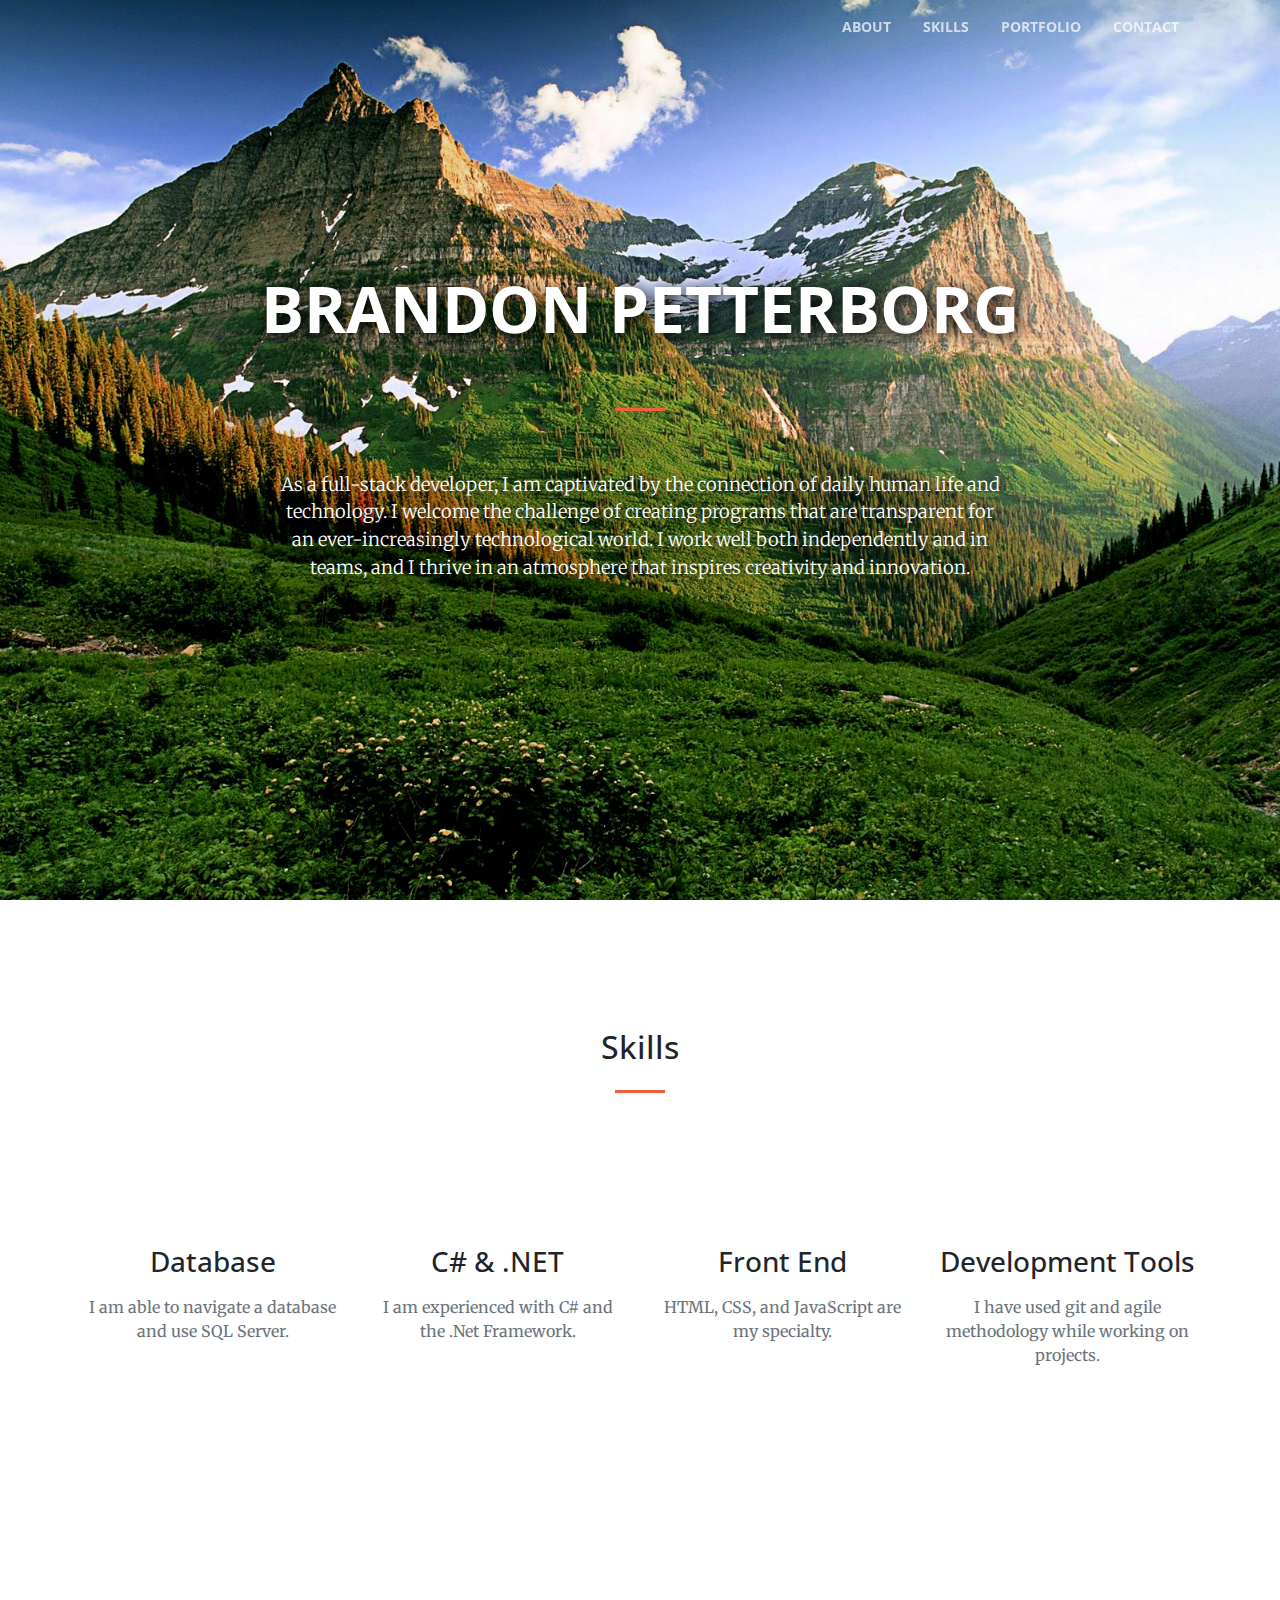
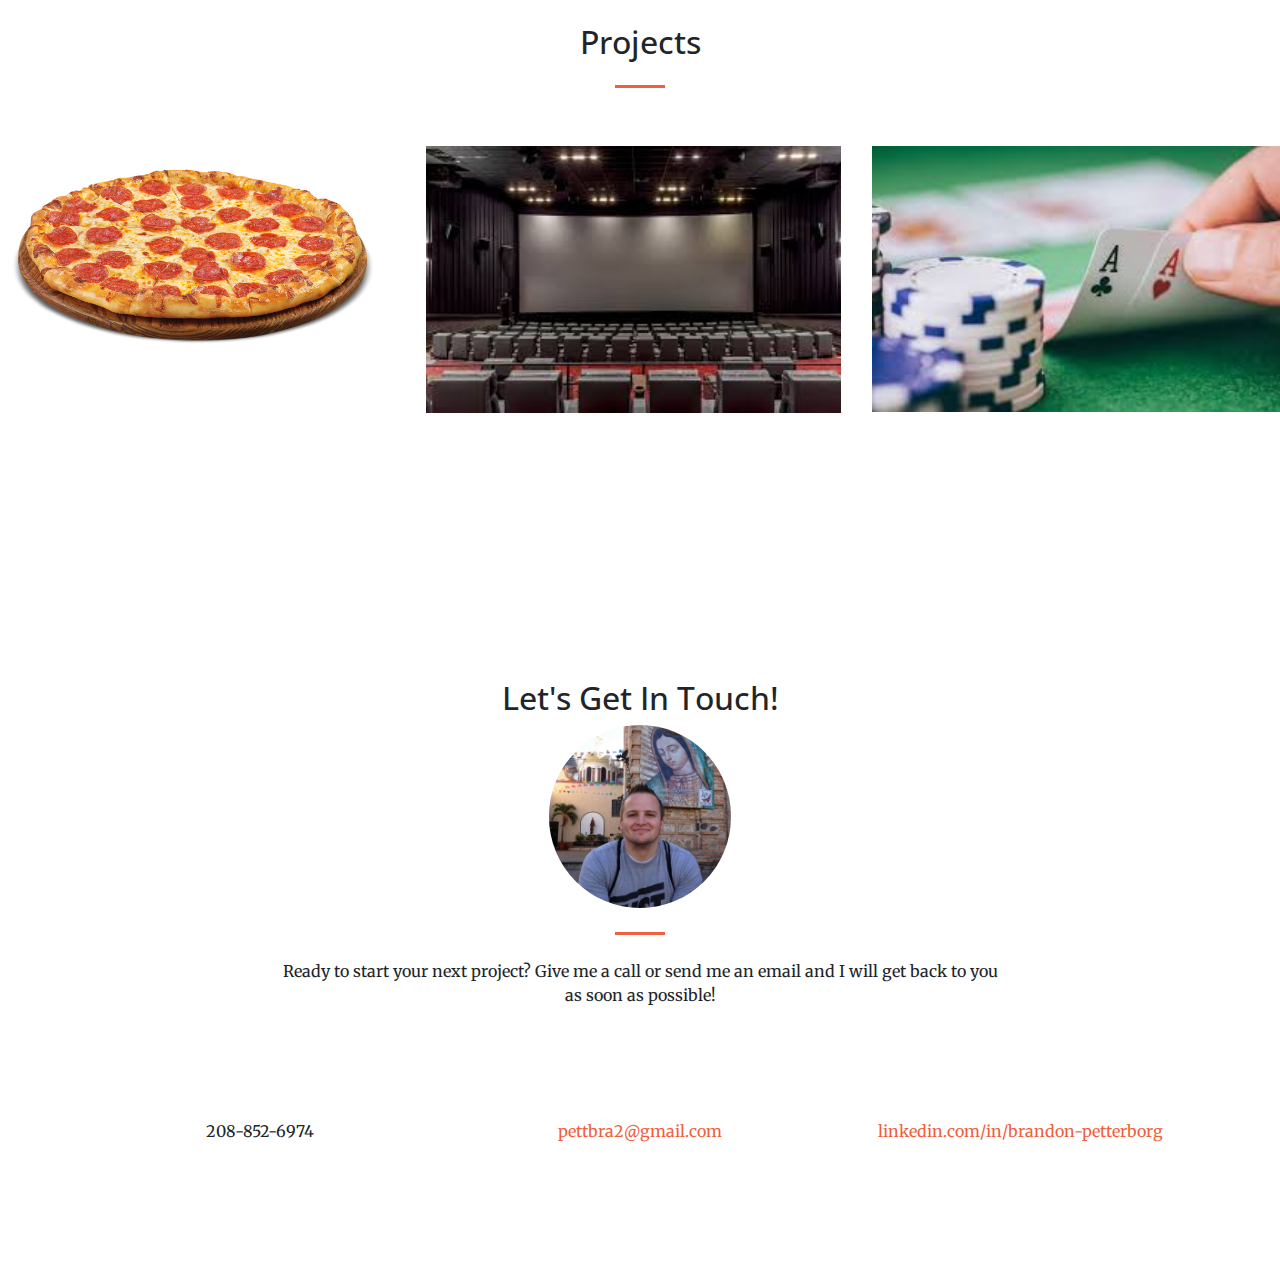
==== index.html @ ed8a52a4 "align portfolio" ====
<!DOCTYPE html>
<html lang="en">

  <head>

    <meta charset="utf-8">
    <meta name="viewport" content="width=device-width, initial-scale=1, shrink-to-fit=no">
    <meta name="description" content="">
    <meta name="author" content="">

    <title>Brandon Petterborg</title>

    <!-- Bootstrap core CSS -->
    <link href="vendor/bootstrap/css/bootstrap.css" rel="stylesheet">

    <!-- Custom fonts for this template -->
    <link href="vendor/font-awesome/css/font-awesome.min.css" rel="stylesheet" type="text/css">
    <link href='https://fonts.googleapis.com/css?family=Open+Sans:300italic,400italic,600italic,700italic,800italic,400,300,600,700,800' rel='stylesheet' type='text/css'>
    <link href='https://fonts.googleapis.com/css?family=Merriweather:400,300,300italic,400italic,700,700italic,900,900italic' rel='stylesheet' type='text/css'>

    <!-- Plugin CSS -->
    <link href="vendor/magnific-popup/magnific-popup.css" rel="stylesheet">

    <!-- Custom styles for this template -->
    <link href="css/github.io.css" rel="stylesheet">

  </head>

  <body id="page-top">

    <!-- Navigation -->
    <nav class="navbar navbar-expand-lg navbar-light fixed-top" id="mainNav">
      <div class="container">
        <a class="navbar-brand js-scroll-trigger" href="#page-top"></a>
        <button class="navbar-toggler navbar-toggler-right" type="button" data-toggle="collapse" data-target="#navbarResponsive" aria-controls="navbarResponsive" aria-expanded="false" aria-label="Toggle navigation">
          <span class="navbar-toggler-icon"></span>
        </button>
        <div class="collapse navbar-collapse" id="navbarResponsive">
          <ul class="navbar-nav ml-auto">
            <li class="nav-item">
              <a class="nav-link js-scroll-trigger" href="#about">About</a>
            </li>
            <li class="nav-item">
              <a class="nav-link js-scroll-trigger" href="#services">Skills</a>
            </li>
            <li class="nav-item">
              <a class="nav-link js-scroll-trigger" href="#portfolio">Portfolio</a>
            </li>
            <li class="nav-item">
              <a class="nav-link js-scroll-trigger" href="#contact">Contact</a>
            </li>
          </ul>
        </div>
      </div>
    </nav>

    <header class="masthead text-center text-white d-flex">
      <div class="container my-auto">
        <div class="row">
          <div class="col-lg-10 mx-auto">
            <h1 class="text-uppercase" id="intro">
              <strong>Brandon Petterborg</strong>
            </h1>
            <hr>
          </div>
           <div class="col-lg-8 mx-auto" id="intro">
            <p class="text-white mb-5">
				As a full-stack developer, I am captivated by the connection of daily human life and technology. 
				I welcome the challenge of creating programs that are transparent for an ever-increasingly technological world. 
				I work well both independently and in teams, and I thrive in an atmosphere that inspires creativity and innovation. 
			</p>
          </div>
        </div>
      </div>
    </header>

    <section id="services">
      <div class="container">
        <div class="row">
          <div class="col-lg-12 text-center">
            <h2 class="section-heading">Skills</h2>
            <hr class="my-4">
          </div>
        </div>
      </div>
      <div class="container">
        <div class="row">
          <div class="col-lg-3 col-md-6 text-center">
            <div class="service-box mt-5 mx-auto">
              <i class="fa fa-4x fa-database text-primary mb-3 sr-icons"></i>
              <h3 class="mb-3">Database</h3>
              <p class="text-muted mb-0">I am able to navigate a database and use SQL Server. </p>
            </div>
          </div>
          <div class="col-lg-3 col-md-6 text-center">
            <div class="service-box mt-5 mx-auto">
              <i class="fa fa-4x fa-code text-primary mb-3 sr-icons"></i>
              <h3 class="mb-3">C# & .NET</h3>
              <p class="text-muted mb-0">I am experienced with C# and the .Net Framework.</p>
            </div>
          </div>
		   <div class="col-lg-3 col-md-6 text-center">
            <div class="service-box mt-5 mx-auto">
              <i class="fa fa-4x fa-desktop text-primary mb-3 sr-icons"></i>
              <h3 class="mb-3">Front End</h3>
              <p class="text-muted mb-0">HTML, CSS, and JavaScript are my specialty.</p>
            </div>
          </div>
          <div class="col-lg-3 col-md-6 text-center">
            <div class="service-box mt-5 mx-auto">
              <i class="fa fa-4x fa-code-fork text-primary mb-3 sr-icons"></i>
              <h3 class="mb-3">Development Tools</h3>
              <p class="text-muted mb-0">I have used git and agile methodology while working on projects.</p>
            </div>
          </div>
         </div>
      </div>
    </section>

   <section id="portfolio">
		        <div class="row">
          <div class="col-lg-12 text-center">
            <h2 class="section-heading">Projects</h2>
            <hr class="my-4"></br>
          </div>
			<div class="portfolio">
				<div class="row">
					<div class="column">
						<a href="./pizza_menu.html" target="blank">
						<img src="./img/pizza.png" width="100%">
						</a>
					</div>
					<div class="column">
						<a href="./cinema.html" target="blank">
						<img src="./img/theatre.jpg" width="97.3%">
						</a>
					</div>
					<div class="column">
						<a href="https://github.com/brandonpetterborg/The-Academy-Projects/tree/master/C%23/TwentyOne" target="blank">
						<img src="./img/poker.jpg" width="100%">
						</a>
					</div>
				</div>
			</div>
			
		
	</section>
			

    

    <section id="contact">
      <div class="container">
        <div class="row">
          <div class="col-lg-8 mx-auto text-center">
            <h2 class="section-heading">Let's Get In Touch!</h2>
			<img class="img-fluid" id="me" src="img/me.jpg" alt="">
            <hr class="my-4">
            <p class="mb-5">Ready to start your next project? Give me a call or send me an email and I will get back to you as soon as possible!</p>
          </div>
        </div>
        <div class="row">
          <div class="col-lg-4 ml-auto text-center">
            <i class="fa fa-phone fa-3x mb-3 sr-contact"></i>
            <p>208-852-6974</p>
          </div>
          <div class="col-lg-4 mr-auto text-center">
            <i class="fa fa-envelope-o fa-3x mb-3 sr-contact"></i>
            <p>
              <a href="mailto:your-email@your-domain.com">pettbra2@gmail.com</a>
            </p>
          </div>
		   <div class="col-lg-4 mr-auto text-center">
            <i class="fa fa-linkedin fa-3x mb-3 sr-contact"></i>
            <p>
              <a href="www.linkedin.com/in/brandon-petterborg">linkedin.com/in/brandon-petterborg</a>
            </p>
          </div>
        </div>
      </div>
    </section>

    <!-- Bootstrap core JavaScript -->
    <script src="vendor/jquery/jquery.min.js"></script>
    <script src="vendor/bootstrap/js/bootstrap.bundle.min.js"></script>

    <!-- Plugin JavaScript -->
    <script src="vendor/jquery-easing/jquery.easing.min.js"></script>
    <script src="vendor/scrollreveal/scrollreveal.min.js"></script>
    <script src="vendor/magnific-popup/jquery.magnific-popup.min.js"></script>

    <!-- Custom scripts for this template -->
    <script src="js/creative.min.js"></script>

  </body>

</html>
---- css/github.io.css ----
body,
html {
  width: 100%;
  height: 100%;
}

body {
  font-family: 'Merriweather', 'Helvetica Neue', Arial, sans-serif;
}

hr {
  max-width: 50px;
  border-width: 3px;
  border-color: #F05F40;
}

hr.light {
  border-color: #fff;
}

a {
  color: #F05F40;
  -webkit-transition: all 0.2s;
  -moz-transition: all 0.2s;
  transition: all 0.2s;
}

a:hover {
  color: #f05f40;
}

h1,
h2,
h3,
h4,
h5,
h6 {
  font-family: 'Open Sans', 'Helvetica Neue', Arial, sans-serif;
}

h3,
h3 {
	text: bold;
}

.bg-primary {
  background-color: #F05F40 !important;
}

.bg-dark {
  background-color: #212529 !important;
}

.text-faded {
  color: rgba(255, 255, 255, 0.7);
}

section {
  padding: 8rem 0;
}

.section-heading {
  margin-top: 0;
}

::-moz-selection {
  color: #fff;
  background: #212529;
  text-shadow: none;
}

::selection {
  color: #fff;
  background: #212529;
  text-shadow: none;
}

img::selection {
  color: #fff;
  background: transparent;
}

img::-moz-selection {
  color: #fff;
  background: transparent;
}

#mainNav {
  border-bottom: 1px solid rgba(33, 37, 41, 0.1);
  background-color: #fff;
  font-family: 'Open Sans', 'Helvetica Neue', Arial, sans-serif;
  -webkit-transition: all 0.2s;
  -moz-transition: all 0.2s;
  transition: all 0.2s;
}

#mainNav .navbar-brand {
  font-weight: 700;
  text-transform: uppercase;
  color: #F05F40;
  font-family: 'Open Sans', 'Helvetica Neue', Arial, sans-serif;
}

#mainNav .navbar-brand:focus, #mainNav .navbar-brand:hover {
  color: #f05f40;
}

#mainNav .navbar-nav > li.nav-item > a.nav-link,
#mainNav .navbar-nav > li.nav-item > a.nav-link:focus {
  font-size: .9rem;
  font-weight: 700;
  text-transform: uppercase;
  color: #212529;
}

#mainNav .navbar-nav > li.nav-item > a.nav-link:hover,
#mainNav .navbar-nav > li.nav-item > a.nav-link:focus:hover {
  color: #F05F40;
}

#mainNav .navbar-nav > li.nav-item > a.nav-link.active,
#mainNav .navbar-nav > li.nav-item > a.nav-link:focus.active {
  color: #F05F40 !important;
  background-color: transparent;
}

#mainNav .navbar-nav > li.nav-item > a.nav-link.active:hover,
#mainNav .navbar-nav > li.nav-item > a.nav-link:focus.active:hover {
  background-color: transparent;
}

@media (min-width: 992px) {
  #mainNav {
    border-color: transparent;
    background-color: transparent;
  }
  #mainNav .navbar-brand {
    color: rgba(255, 255, 255, 0.7);
  }
  #mainNav .navbar-brand:focus, #mainNav .navbar-brand:hover {
    color: #fff;
  }
  #mainNav .navbar-nav > li.nav-item > a.nav-link {
    padding: 0.5rem 1rem;
  }
  #mainNav .navbar-nav > li.nav-item > a.nav-link,
  #mainNav .navbar-nav > li.nav-item > a.nav-link:focus {
    color: rgba(255, 255, 255, 0.7);
  }
  #mainNav .navbar-nav > li.nav-item > a.nav-link:hover,
  #mainNav .navbar-nav > li.nav-item > a.nav-link:focus:hover {
    color: #fff;
  }
  #mainNav.navbar-shrink {
    border-bottom: 1px solid rgba(33, 37, 41, 0.1);
    background-color: #fff;
  }
  #mainNav.navbar-shrink .navbar-brand {
    color: #F05F40;
  }
  #mainNav.navbar-shrink .navbar-brand:focus, #mainNav.navbar-shrink .navbar-brand:hover {
    color: #f05f40;
  }
  #mainNav.navbar-shrink .navbar-nav > li.nav-item > a.nav-link,
  #mainNav.navbar-shrink .navbar-nav > li.nav-item > a.nav-link:focus {
    color: #212529;
  }
  #mainNav.navbar-shrink .navbar-nav > li.nav-item > a.nav-link:hover,
  #mainNav.navbar-shrink .navbar-nav > li.nav-item > a.nav-link:focus:hover {
    color: #F05F40;
  }
}

header.masthead {
  padding-top: 10rem;
  padding-bottom: calc(10rem - 56px);
  background-image: url("../img/lake.jpg");
  background-position: center center;
  -webkit-background-size: cover;
  -moz-background-size: cover;
  -o-background-size: cover;
  background-size: cover;
}

header.masthead hr {
  margin-top: 60px;
  margin-bottom: 60px;
}

header.masthead h1 {
  font-size: 2rem;
}

header.masthead p {
  font-weight: 300;
}

@media (min-width: 768px) {
  header.masthead p {
    font-size: 1.15rem;
  }
}

@media (min-width: 992px) {
  header.masthead {
    height: 100vh;
    min-height: 650px;
    padding-top: 0;
    padding-bottom: 0;
  }
  header.masthead h1 {
    font-size: 3rem;
  }
}

@media (min-width: 1200px) {
  header.masthead h1 {
    font-size: 4rem;
  }
}

.service-box {
  max-width: 400px;
}



.text-primary {
  color: #F05F40 !important;
}

.btn {
  font-weight: 700;
  text-transform: uppercase;
  border: none;
  border-radius: 300px;
  font-family: 'Open Sans', 'Helvetica Neue', Arial, sans-serif;
}

.btn-xl {
  padding: 1rem 2rem;
}

.btn-primary {
  background-color: #F05F40;
  border-color: #F05F40;
}

.btn-primary:hover, .btn-primary:focus, .btn-primary:active {
  color: #fff;
  background-color: #ee4b28 !important;
}

.btn-primary:active, .btn-primary:focus {
  box-shadow: 0 0 0 0.2rem rgba(240, 95, 64, 0.5) !important;
}

#me {
	border-radius: 50%;
	width: 25%;
	height: auto;
}
#intro  {
	text-shadow:3px 3px 15px black;
}


.column {
	width: 33.3%;
	float: right;
	padding: 10px;
	
}

.row::after {
	content:"";
	clear: both;
	display: table;
	
	
}
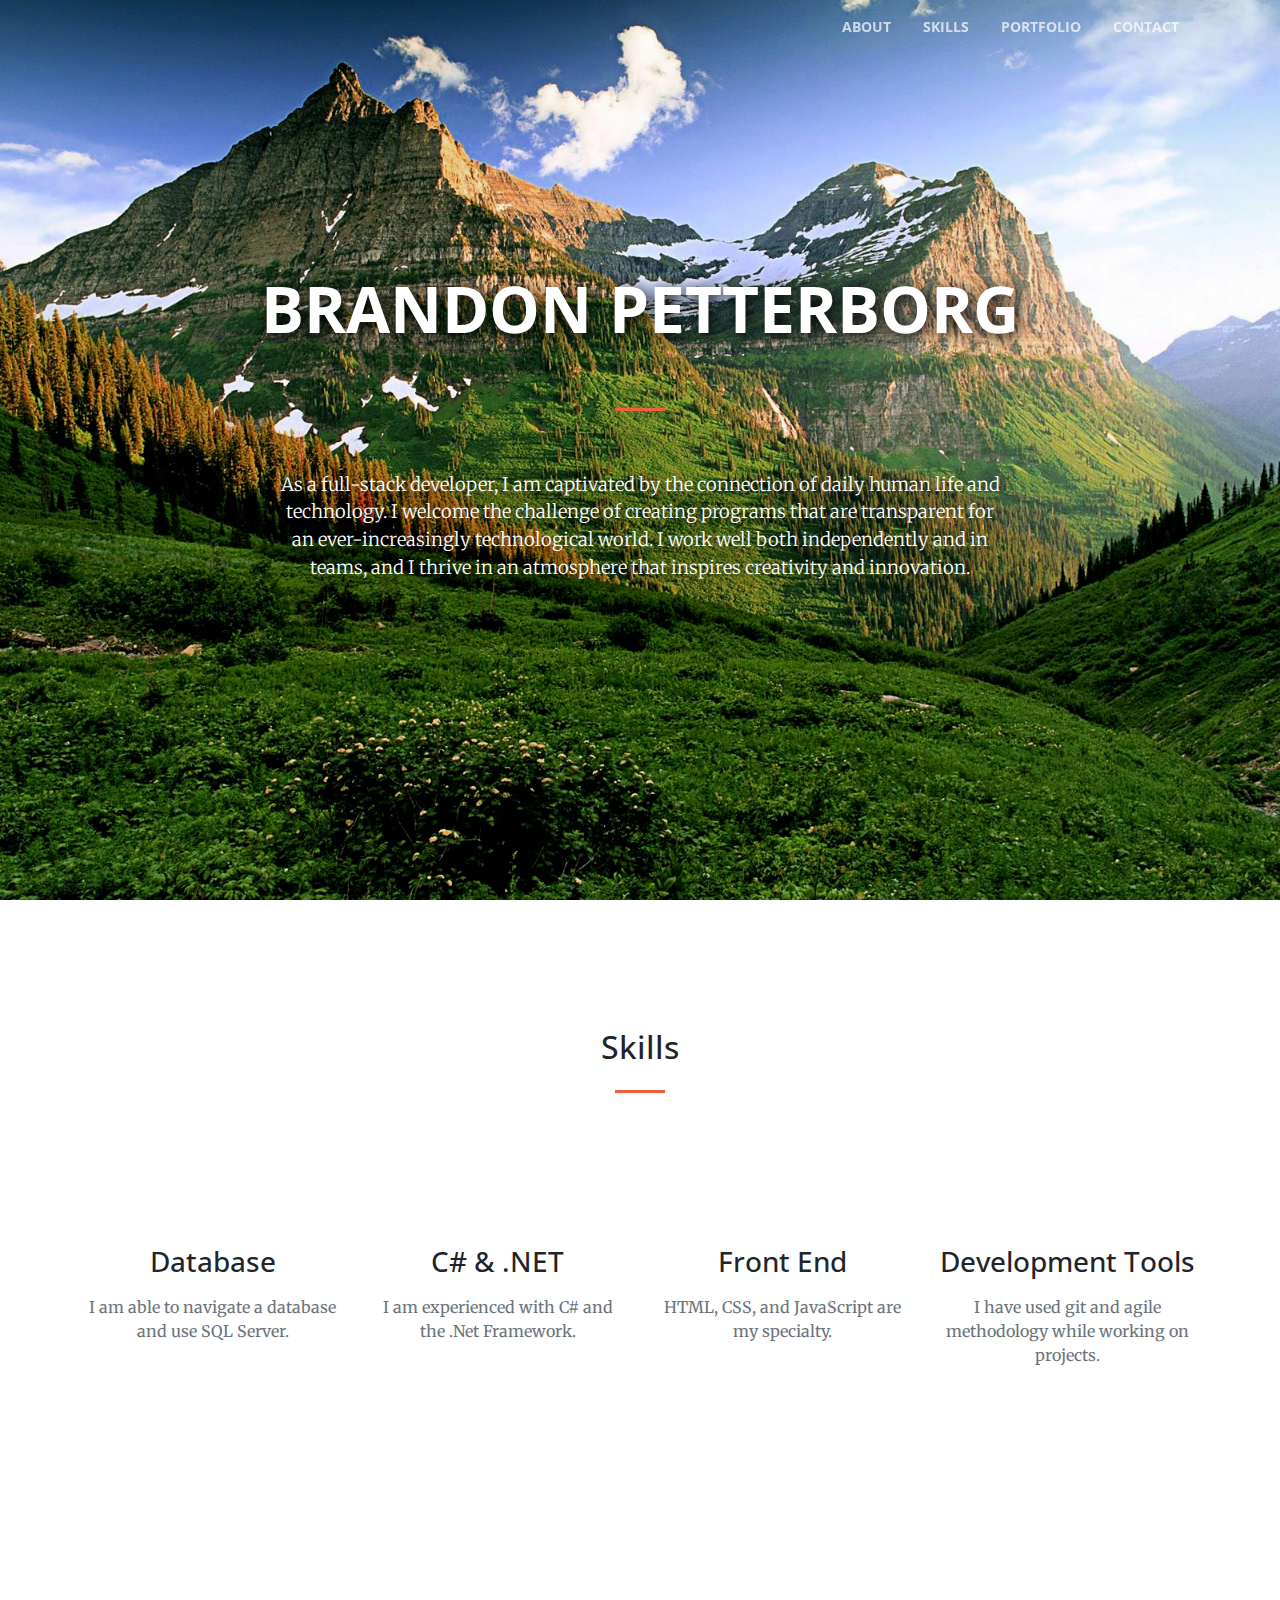
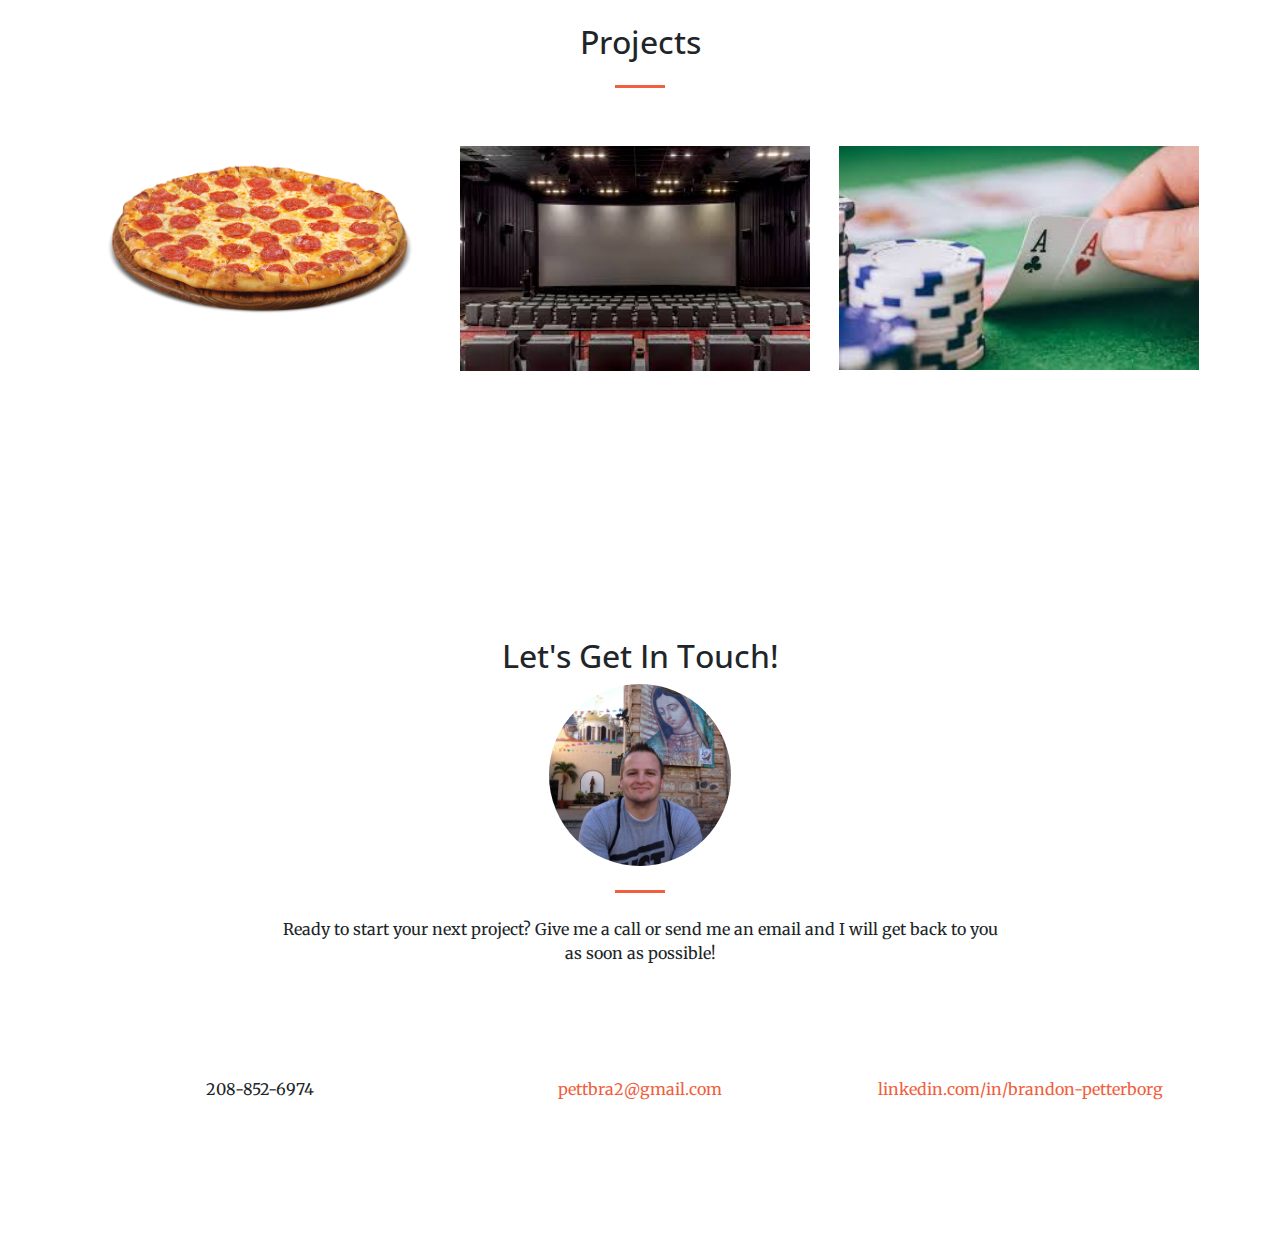
==== commit 9cdb9165: "portfollio update" ====
--- a/index.html
+++ b/index.html
@@ -119,29 +119,32 @@
 
    <section id="portfolio">
 		        <div class="row">
-          <div class="col-lg-12 text-center">
-            <h2 class="section-heading">Projects</h2>
-            <hr class="my-4"></br>
-          </div>
-			<div class="portfolio">
-				<div class="row">
-					<div class="column">
-						<a href="./pizza_menu.html" target="blank">
-						<img src="./img/pizza.png" width="100%">
-						</a>
-					</div>
-					<div class="column">
-						<a href="./cinema.html" target="blank">
-						<img src="./img/theatre.jpg" width="97.3%">
-						</a>
-					</div>
-					<div class="column">
-						<a href="https://github.com/brandonpetterborg/The-Academy-Projects/tree/master/C%23/TwentyOne" target="blank">
-						<img src="./img/poker.jpg" width="100%">
-						</a>
-					</div>
+				  <div class="col-lg-12 text-center">
+					<h2 class="section-heading">Projects</h2>
+					<hr class="my-4"></br>
+				  </div>
+				  </div>
+				  
+					<div class="container">
+						<div class="row">
+						<div class="column">
+							<a href="./pizza_menu.html" target="blank">
+							<img src="./img/pizza.png" width="100%">
+							</a>
+						</div>
+						<div class="column">
+							<a href="./cinema.html" target="blank">
+							<img src="./img/theatre.jpg" width="97.3%">
+							</a>
+						</div>
+						<div class="column">
+							<a href="https://github.com/brandonpetterborg/The-Academy-Projects/tree/master/C%23/TwentyOne" target="blank">
+							<img src="./img/poker.jpg" width="100%">
+							</a>
+						</div>
+						</div>
 				</div>
-			</div>
+			
 			
 		
 	</section>
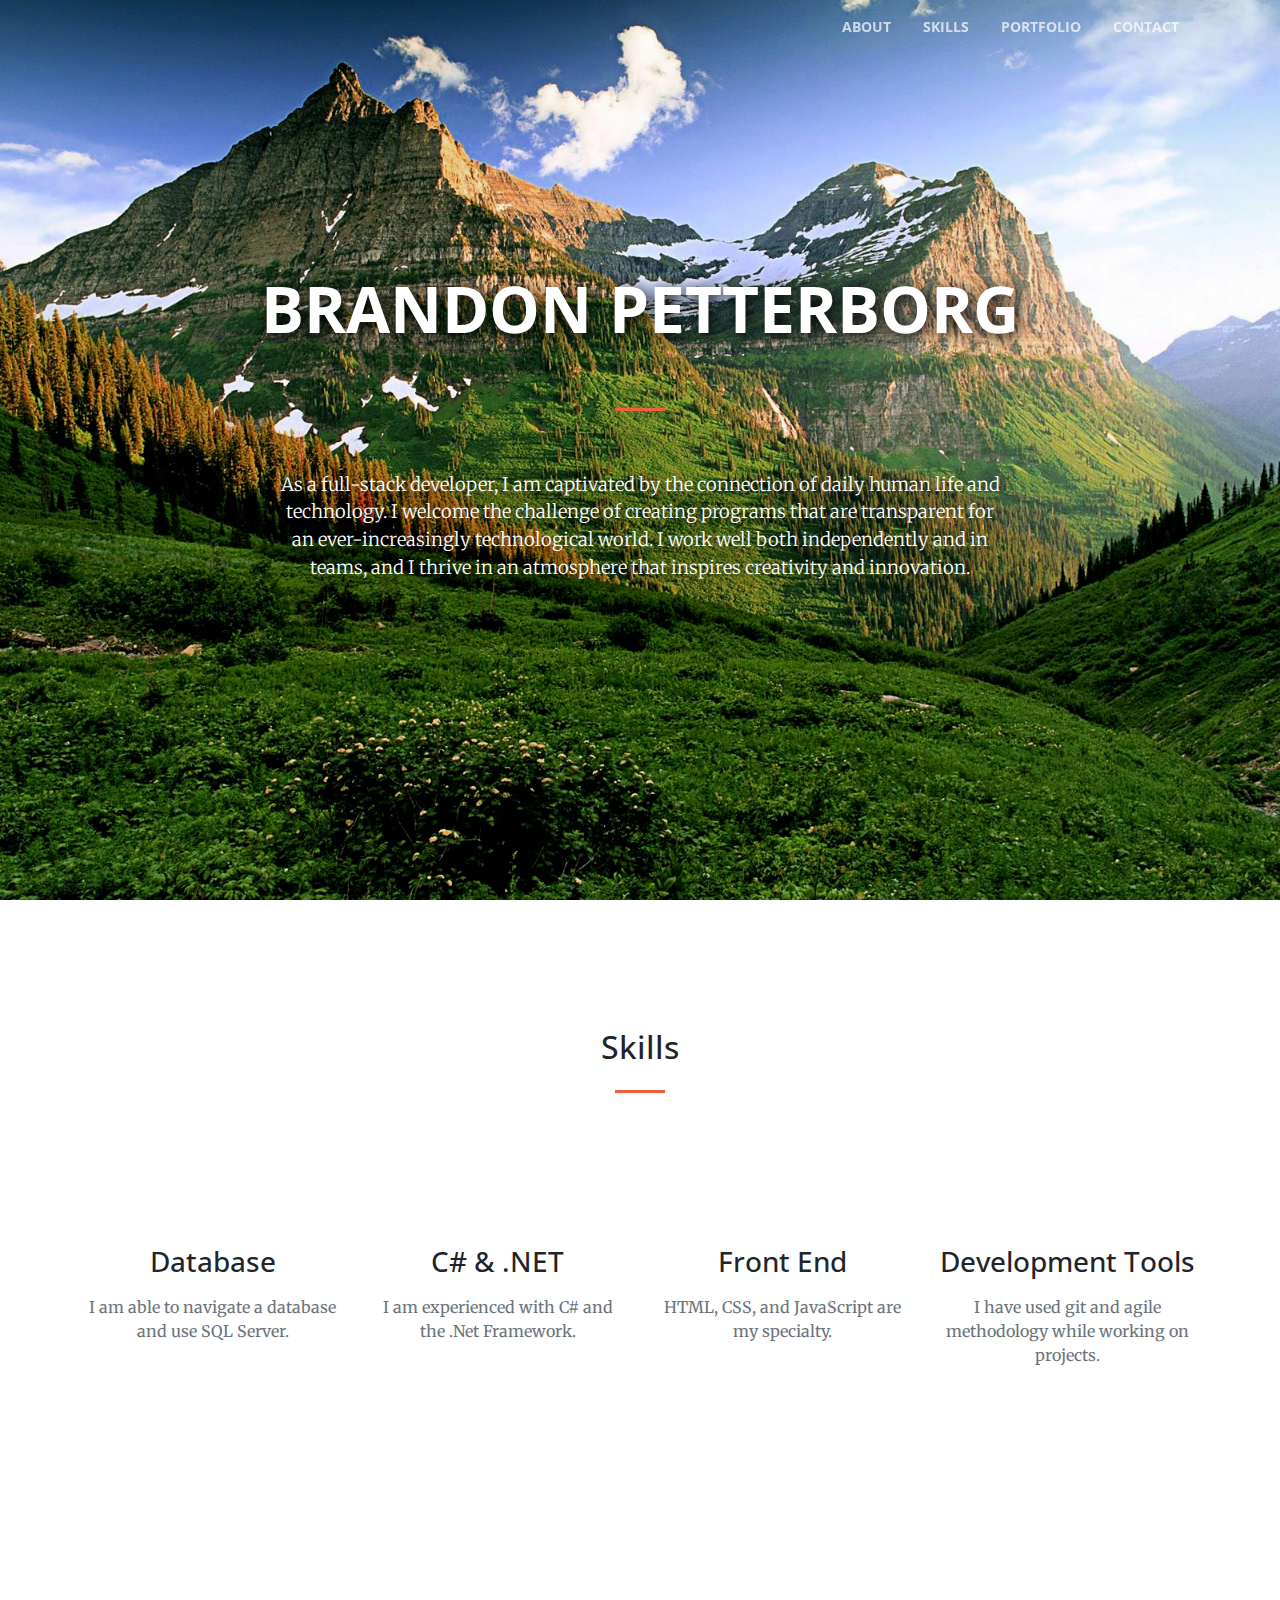
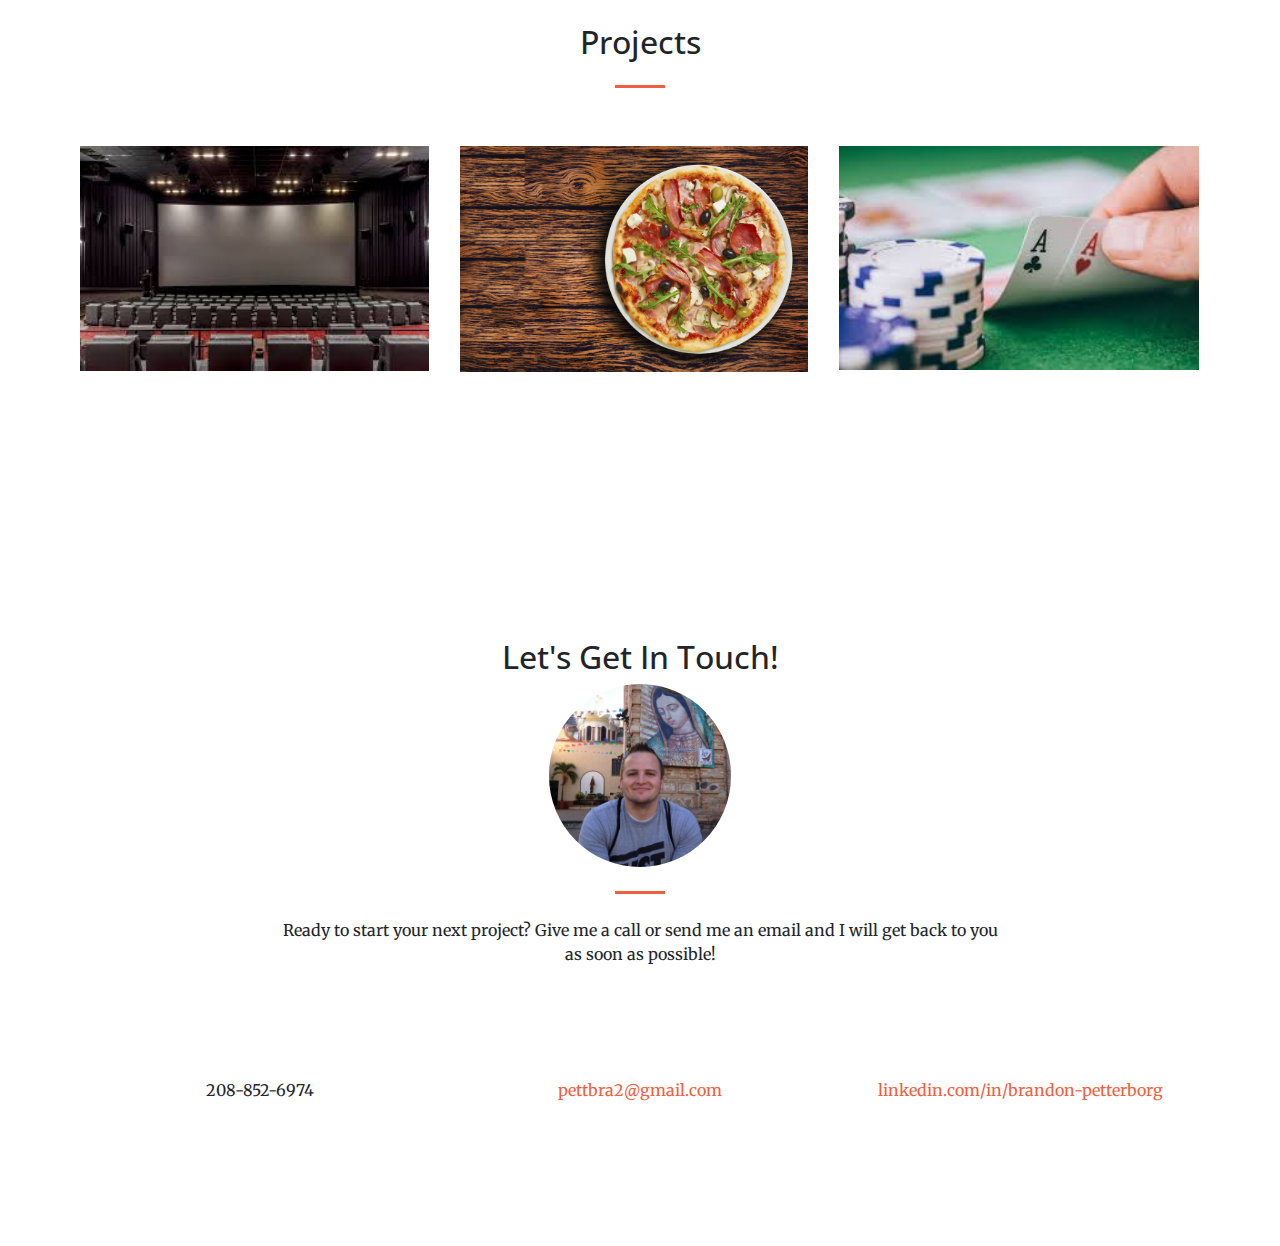
==== commit 8e4da281: "pic update" ====
--- a/index.html
+++ b/index.html
@@ -127,16 +127,17 @@
 				  
 					<div class="container">
 						<div class="row">
+							<div class="column">
+							<a href="./cinema.html" target="blank">
+							<img src="./img/theatre.jpg" width="97%">
+							</a>
+						</div>
 						<div class="column">
 							<a href="./pizza_menu.html" target="blank">
-							<img src="./img/pizza.png" width="100%">
+							<img src="./img/pizza.jpg" width="97%">
 							</a>
 						</div>
-						<div class="column">
-							<a href="./cinema.html" target="blank">
-							<img src="./img/theatre.jpg" width="97.3%">
-							</a>
-						</div>
+					
 						<div class="column">
 							<a href="https://github.com/brandonpetterborg/The-Academy-Projects/tree/master/C%23/TwentyOne" target="blank">
 							<img src="./img/poker.jpg" width="100%">
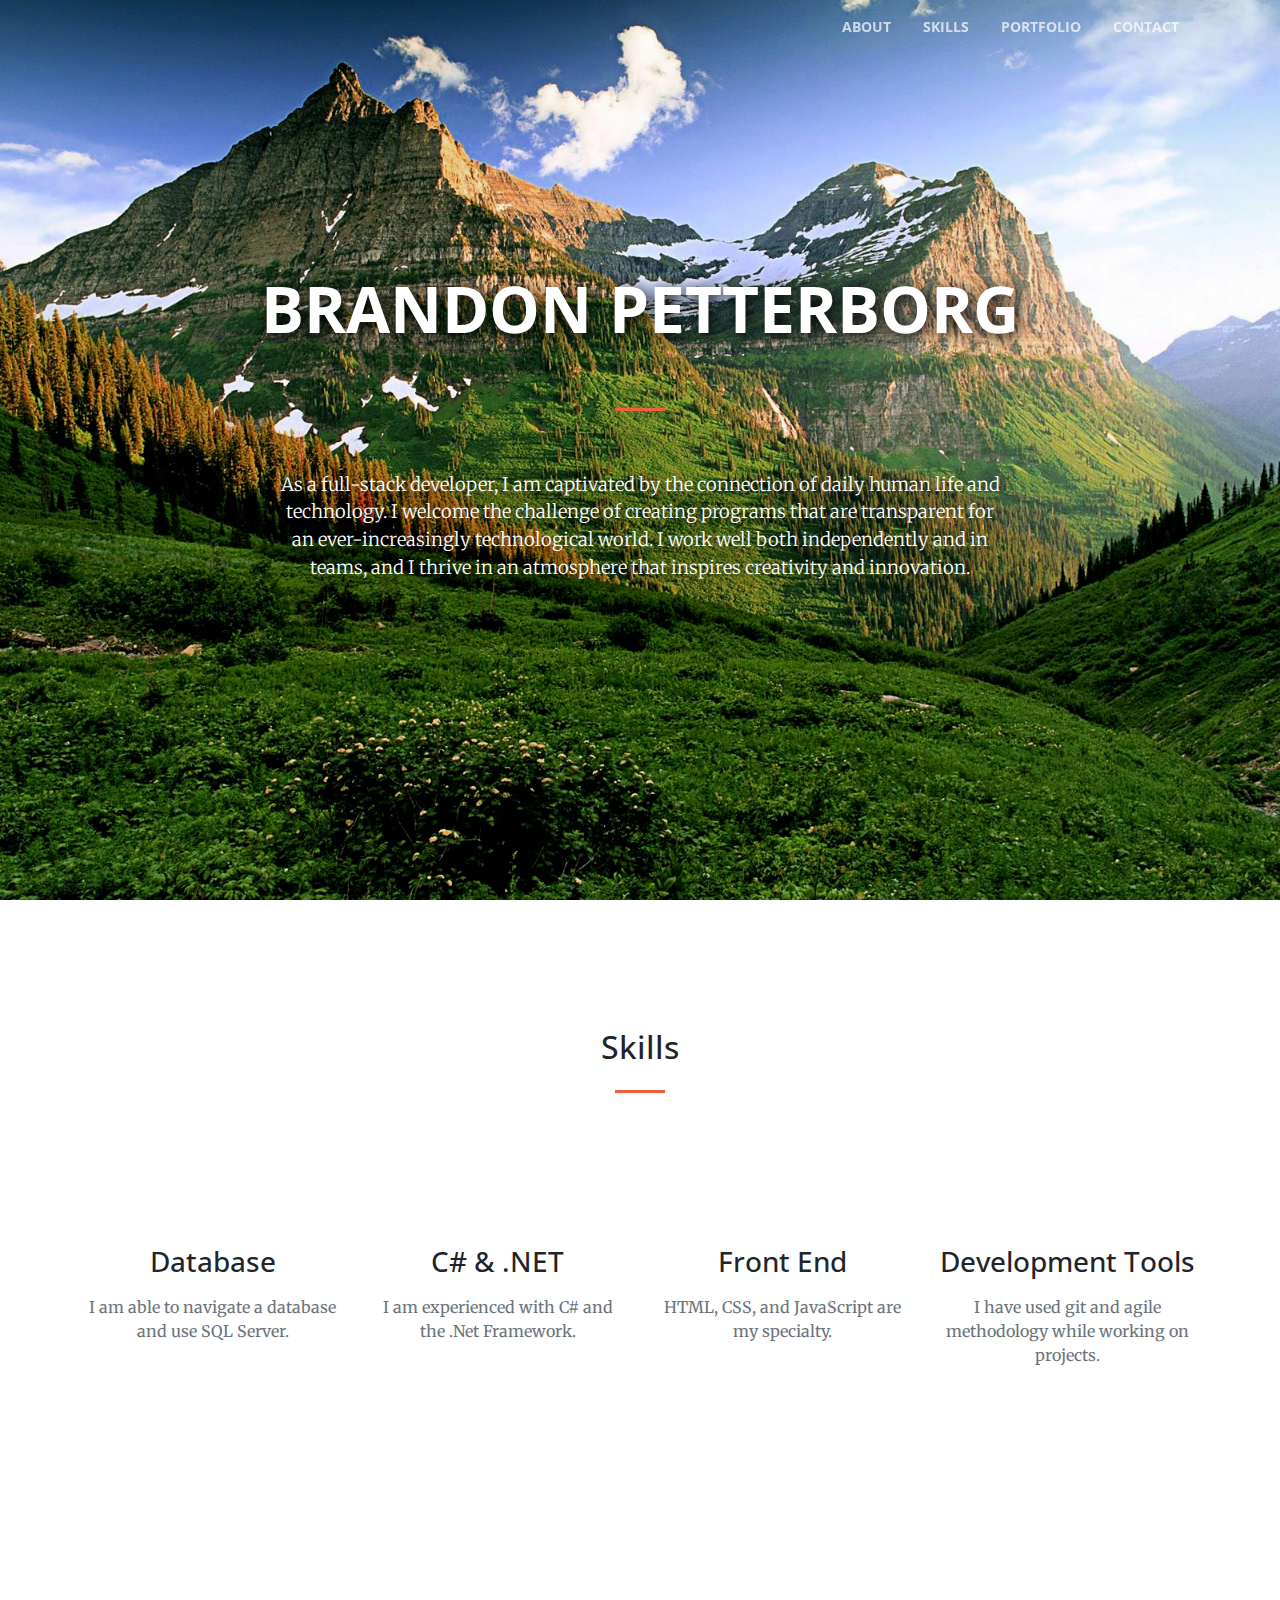
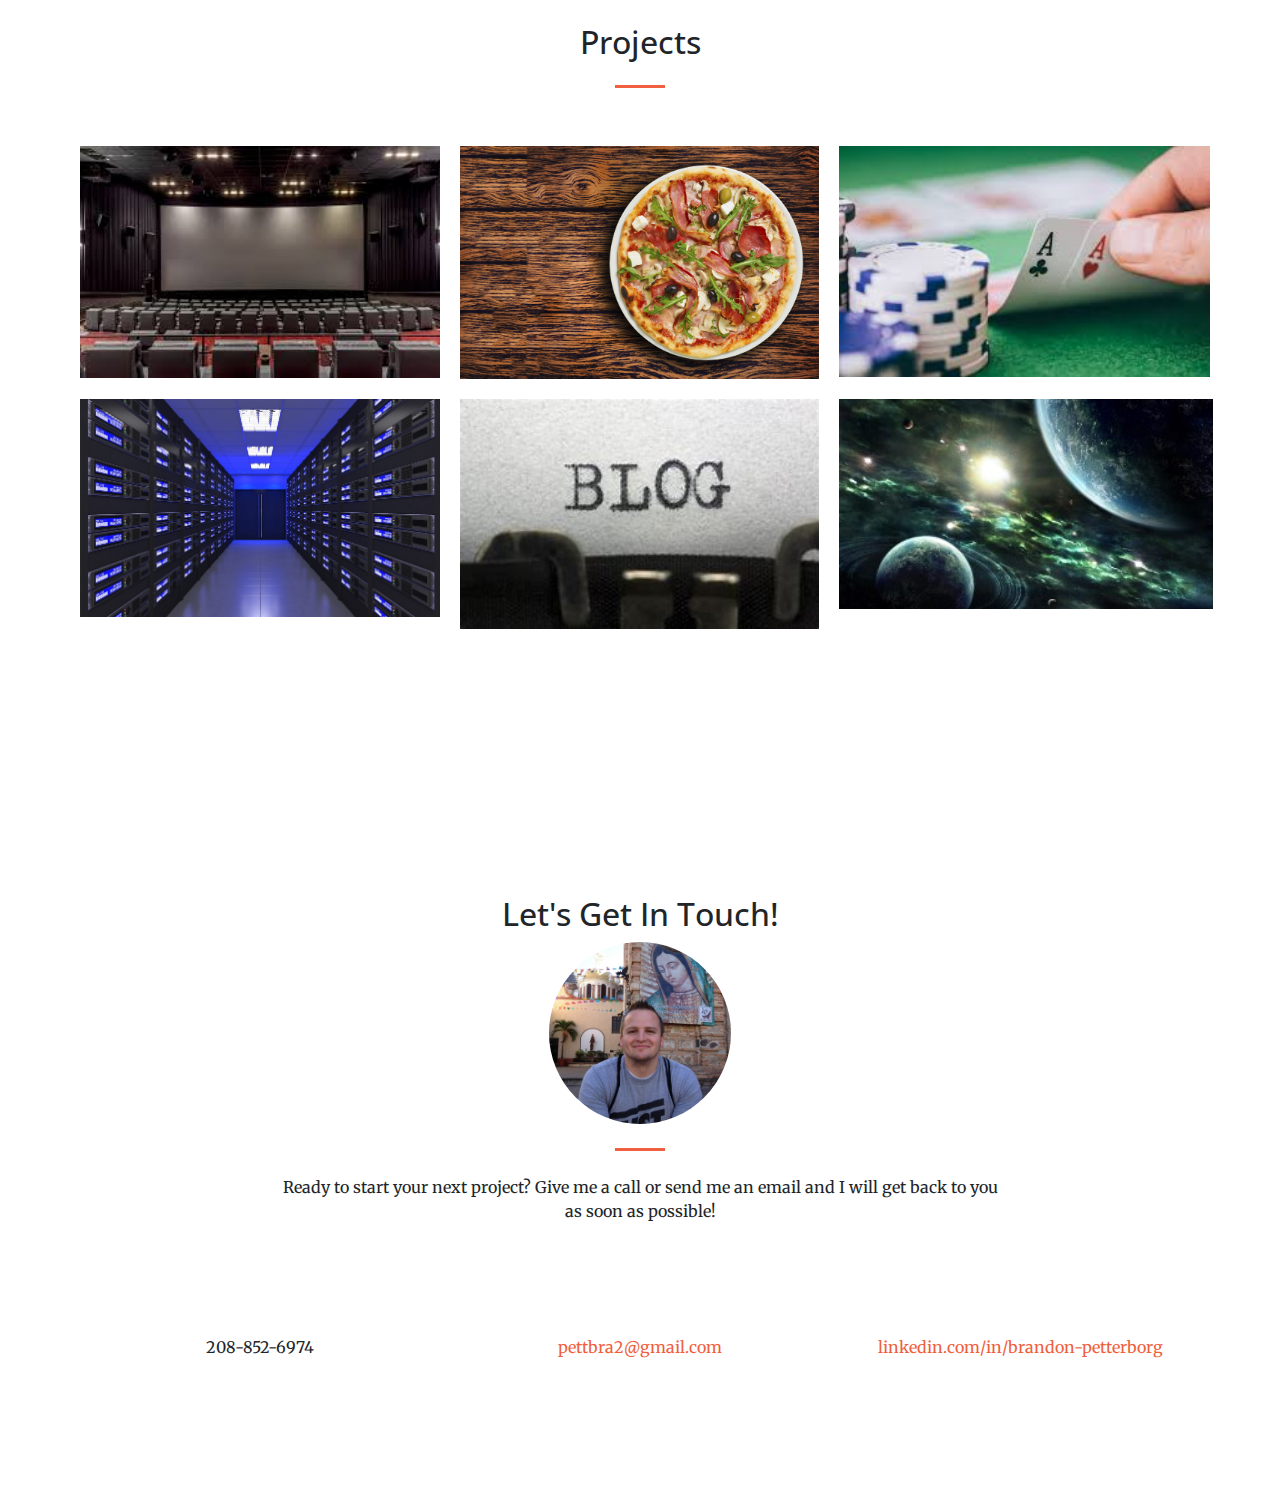
==== commit c600eebb: "added projects" ====
--- a/index.html
+++ b/index.html
@@ -129,20 +129,37 @@
 						<div class="row">
 							<div class="column">
 							<a href="./cinema.html" target="blank">
-							<img src="./img/theatre.jpg" width="97%">
+							<img src="./img/theatre.jpg" width="100%">
 							</a>
 						</div>
 						<div class="column">
 							<a href="./pizza_menu.html" target="blank">
-							<img src="./img/pizza.jpg" width="97%">
+							<img src="./img/pizza.jpg" width="100%">
 							</a>
 						</div>
 					
 						<div class="column">
 							<a href="https://github.com/brandonpetterborg/The-Academy-Projects/tree/master/C%23/TwentyOne" target="blank">
-							<img src="./img/poker.jpg" width="100%">
-							</a>
-						</div>
+							<img src="./img/poker.jpg" width="103%">
+							</a>
+						</div>
+						
+						<div class="column">
+							<a href="https://github.com/brandonpetterborg/The-Academy-Projects/blob/master/SQL/bookstore.sql" target="blank">
+							<img src="./img/server.jpg" width="100%">
+							</a>
+						</div>
+						<div class="column">
+							<a href="./space_station.html" target="blank">
+							<img src="./img/blog.jpg" width="100%">
+							</a>
+						</div>
+						<div class="column">
+							<a href="./space_station.html" target="blank">
+							<img src="./img/space_station.jpg" width="104%">
+							</a>
+						</div>
+						
 						</div>
 				</div>
 			
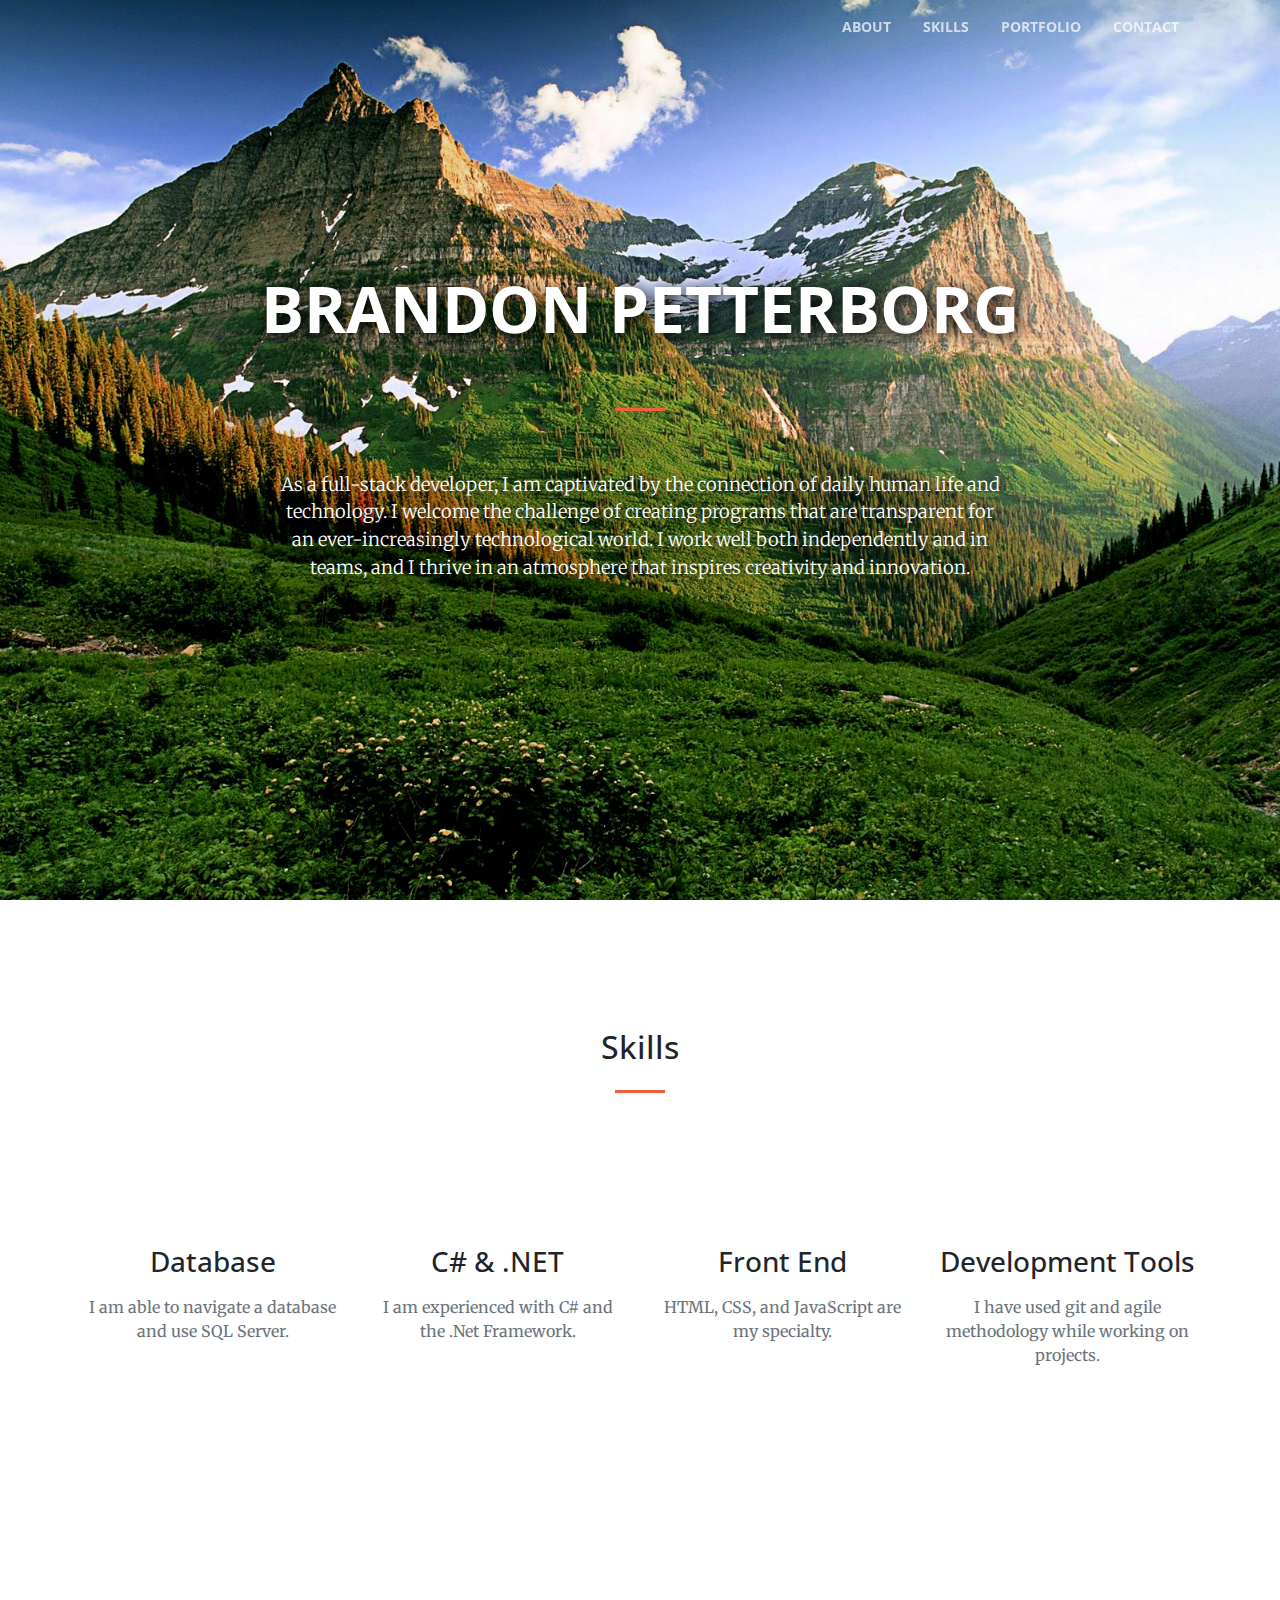
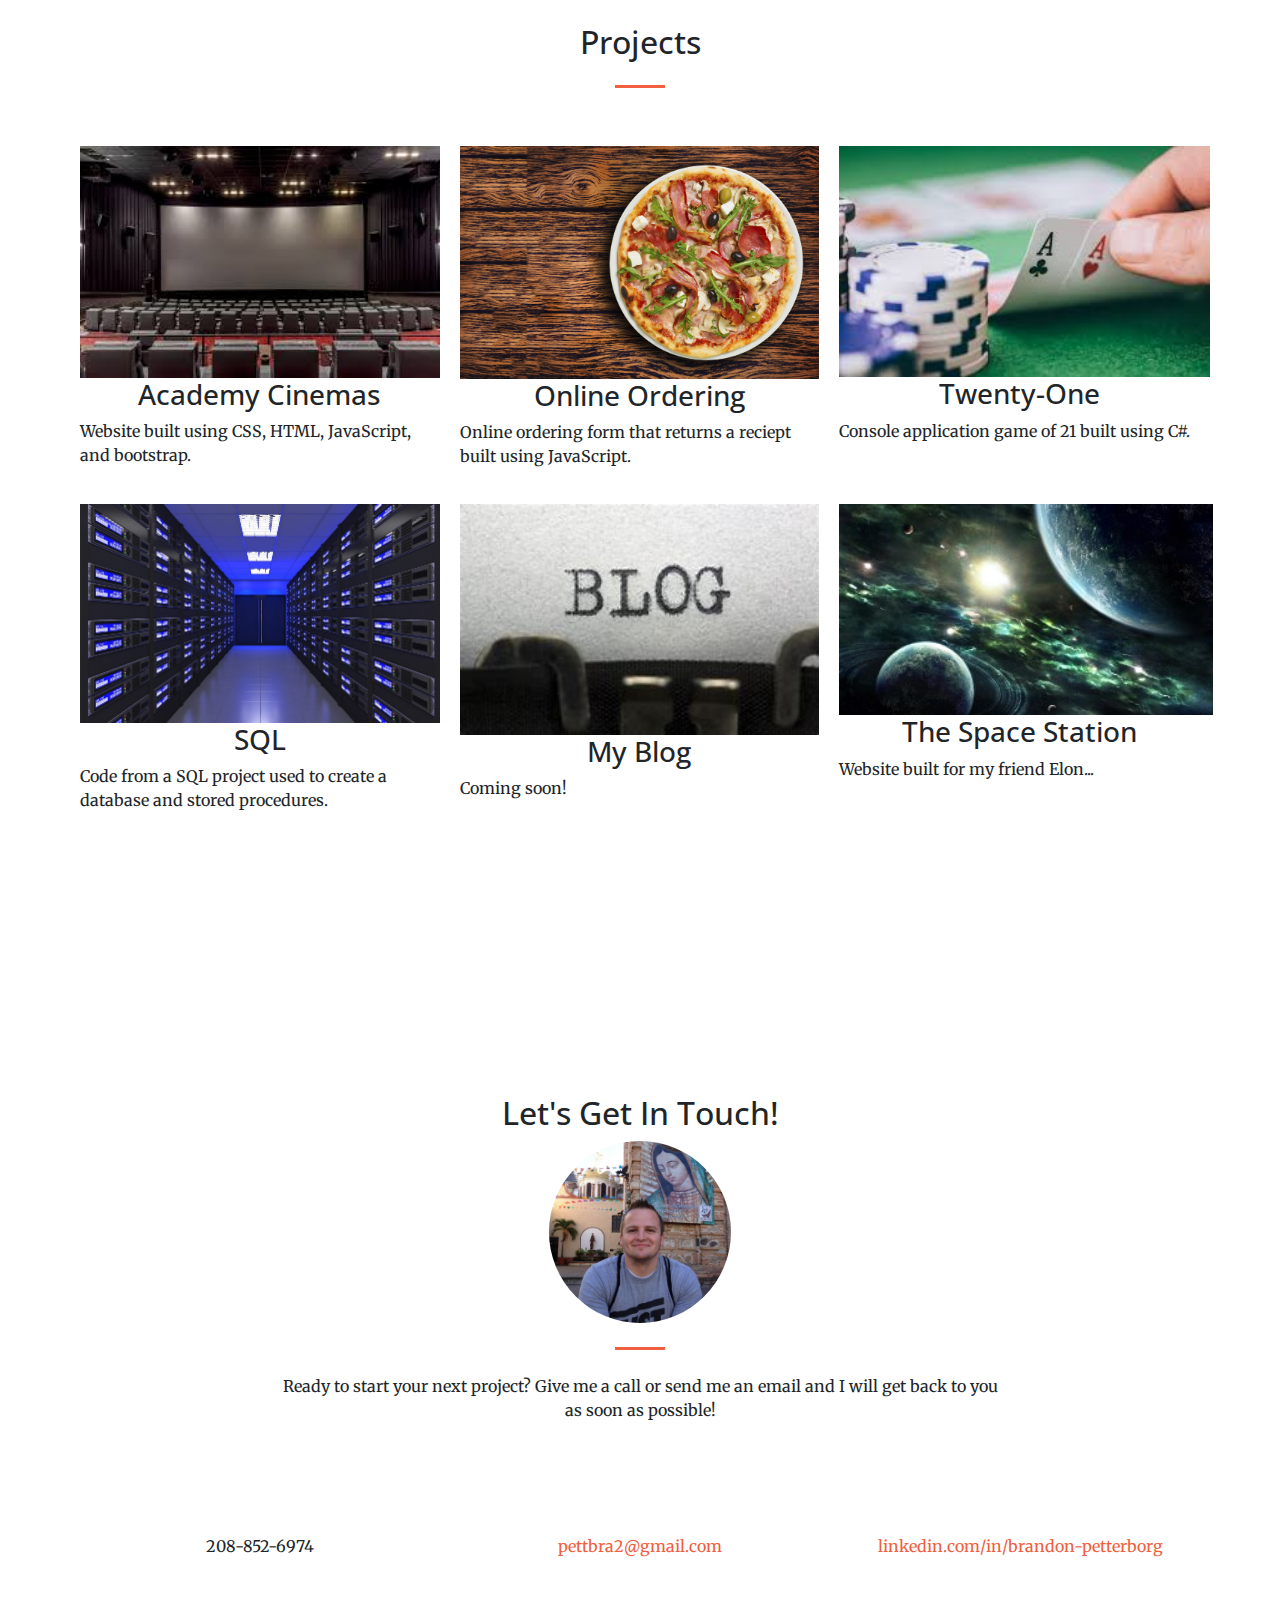
==== commit 7d05801d: "aded portfolio" ====
--- a/index.html
+++ b/index.html
@@ -131,33 +131,49 @@
 							<a href="./cinema.html" target="blank">
 							<img src="./img/theatre.jpg" width="100%">
 							</a>
+							<h3 class="white-head text-center">Academy Cinemas</h3>
+								<p>Website built using CSS, HTML, JavaScript, and bootstrap.</p>
 						</div>
 						<div class="column">
 							<a href="./pizza_menu.html" target="blank">
 							<img src="./img/pizza.jpg" width="100%">
 							</a>
+							<h3 class="white-head text-center">Online Ordering</h3>
+								<p>Online ordering form that returns a reciept built using JavaScript.</p>
 						</div>
 					
 						<div class="column">
+							<div class="photo"
 							<a href="https://github.com/brandonpetterborg/The-Academy-Projects/tree/master/C%23/TwentyOne" target="blank">
 							<img src="./img/poker.jpg" width="103%">
 							</a>
+							
+								<h3 class="white-head text-center">Twenty-One</h3>
+								<p>Console application game of 21 built using C#.</p>
+							
+							</div>
 						</div>
 						
 						<div class="column">
 							<a href="https://github.com/brandonpetterborg/The-Academy-Projects/blob/master/SQL/bookstore.sql" target="blank">
 							<img src="./img/server.jpg" width="100%">
 							</a>
-						</div>
-						<div class="column">
-							<a href="./space_station.html" target="blank">
+							<h3 class="white-head text-center">SQL</h3>
+								<p>Code from a SQL project used to create a database and stored procedures.</p>
+						</div>
+						<div class="column">
+							<a href="./blog.html" target="blank">
 							<img src="./img/blog.jpg" width="100%">
 							</a>
+							<h3 class="white-head text-center">My Blog</h3>
+								<p>Coming soon!</p>
 						</div>
 						<div class="column">
 							<a href="./space_station.html" target="blank">
 							<img src="./img/space_station.jpg" width="104%">
 							</a>
+							<h3 class="white-head text-center">The Space Station</h3>
+								<p>Website built for my friend Elon...</p>
 						</div>
 						
 						</div>
